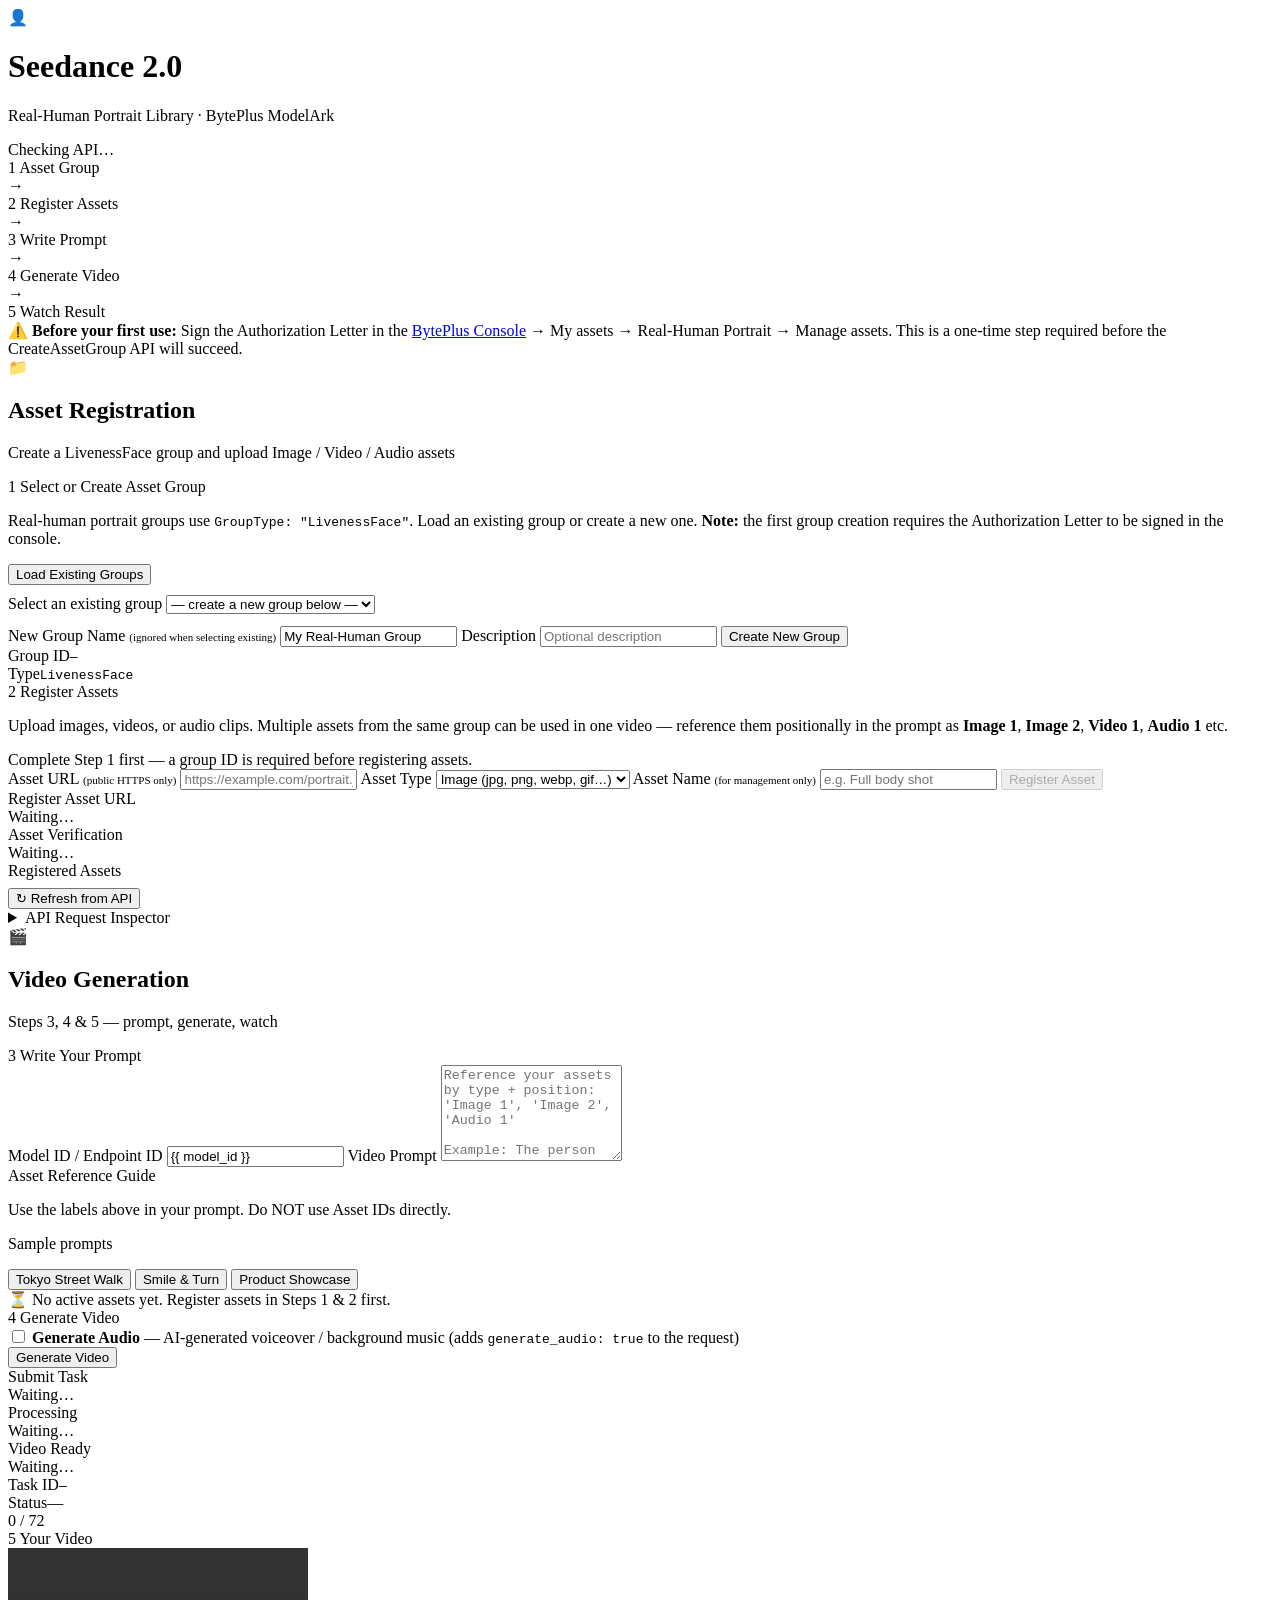
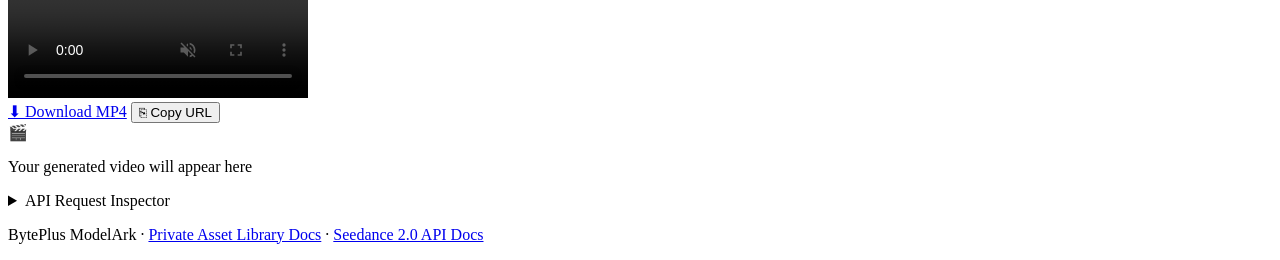
==== RealHuman_Portrait_Demo/templates/index.html @ 9e5db059 "Add RealHuman_Portrait_Demo: real-human portrait asset library workflow New Flask demo app for the B" ====
<!DOCTYPE html>
<html lang="en">
<head>
  <meta charset="UTF-8" />
  <meta name="viewport" content="width=device-width, initial-scale=1.0" />
  <title>Seedance 2.0 — Real-Human Portrait Demo | BytePlus ModelArk</title>
  <link rel="stylesheet" href="/static/css/style.css" />
</head>
<body>

<!-- ───────────── HEADER ───────────── -->
<header class="site-header">
  <div class="header-inner">
    <div class="brand">
      <div class="brand-logo">👤</div>
      <div>
        <h1>Seedance 2.0</h1>
        <p>Real-Human Portrait Library · BytePlus ModelArk</p>
      </div>
    </div>
    <div id="api-status" class="api-badge unchecked">Checking API…</div>
  </div>
</header>

<!-- ───────────── WORKFLOW DIAGRAM ───────────── -->
<section class="workflow-banner">
  <div class="workflow-steps">
    <div class="wf-step active" id="wf1">
      <span class="wf-num">1</span>
      <span class="wf-label">Asset Group</span>
    </div>
    <div class="wf-arrow">→</div>
    <div class="wf-step" id="wf2">
      <span class="wf-num">2</span>
      <span class="wf-label">Register Assets</span>
    </div>
    <div class="wf-arrow">→</div>
    <div class="wf-step" id="wf3">
      <span class="wf-num">3</span>
      <span class="wf-label">Write Prompt</span>
    </div>
    <div class="wf-arrow">→</div>
    <div class="wf-step" id="wf4">
      <span class="wf-num">4</span>
      <span class="wf-label">Generate Video</span>
    </div>
    <div class="wf-arrow">→</div>
    <div class="wf-step" id="wf5">
      <span class="wf-num">5</span>
      <span class="wf-label">Watch Result</span>
    </div>
  </div>
</section>

<!-- ───────────── PREREQUISITE NOTICE ───────────── -->
<div class="notice-bar">
  <span class="notice-icon">⚠️</span>
  <span>
    <strong>Before your first use:</strong> Sign the Authorization Letter in the
    <a href="https://console.byteplus.com/ark/region:ark+ap-southeast-1/experience/vision?modelId=dreamina-seedance-2-0-260128&tab=GenVideo" target="_blank">BytePlus Console</a>
    → My assets → Real-Human Portrait → Manage assets. This is a one-time step required before the CreateAssetGroup API will succeed.
  </span>
</div>

<!-- ───────────── MAIN CONTENT ───────────── -->
<main class="page-grid">

  <!-- ══════════════════════════════════════
       LEFT COLUMN — Asset Registration Panel
  ══════════════════════════════════════ -->
  <section class="panel" id="panel-asset">
    <div class="panel-header">
      <span class="panel-icon">📁</span>
      <div>
        <h2>Asset Registration</h2>
        <p class="panel-sub">Create a LivenessFace group and upload Image / Video / Audio assets</p>
      </div>
    </div>

    <!-- STEP 1 — Asset Group -->
    <div class="step-block" id="step1-block">
      <div class="step-label"><span class="step-badge">1</span> Select or Create Asset Group</div>
      <p class="field-hint">
        Real-human portrait groups use <code>GroupType: "LivenessFace"</code>. Load an existing group or create a new one.
        <strong>Note:</strong> the first group creation requires the Authorization Letter to be signed in the console.
      </p>

      <div style="display:flex;align-items:center;gap:8px;margin-bottom:10px">
        <button class="btn-ghost btn-sm" id="btn-load-groups">Load Existing Groups</button>
        <span id="load-groups-status" style="font-size:12px;color:var(--text-muted)"></span>
      </div>

      <div id="group-picker-wrap" class="hidden" style="margin-bottom:12px">
        <label class="field-label">Select an existing group</label>
        <select id="group-picker" class="text-input">
          <option value="">— create a new group below —</option>
        </select>
      </div>

      <label class="field-label">New Group Name <span style="font-size:11px;color:var(--text-muted)">(ignored when selecting existing)</span></label>
      <input type="text" id="group-name" class="text-input" value="My Real-Human Group" placeholder="e.g. Brand Ambassador" />

      <label class="field-label">Description</label>
      <input type="text" id="group-desc" class="text-input" placeholder="Optional description" />

      <button class="btn-primary" id="btn-create-group">
        Create New Group
      </button>

      <div id="group-result" class="id-card hidden">
        <div class="id-row"><span class="id-label">Group ID</span><code id="out-group-id">—</code></div>
        <div class="id-row"><span class="id-label">Type</span><code>LivenessFace</code></div>
      </div>
    </div>

    <!-- STEP 2 — Add Assets -->
    <div class="step-block" id="step2-block">
      <div class="step-label"><span class="step-badge">2</span> Register Assets</div>
      <p class="field-hint">
        Upload images, videos, or audio clips. Multiple assets from the same group can be used in one video — reference them positionally in the prompt as <strong>Image 1</strong>, <strong>Image 2</strong>, <strong>Video 1</strong>, <strong>Audio 1</strong> etc.
      </p>

      <div id="group-required-notice" class="alert alert-warn">
        Complete Step 1 first — a group ID is required before registering assets.
      </div>

      <div id="asset-form" class="hidden">
        <label class="field-label">Asset URL <span style="font-size:11px;color:var(--text-muted)">(public HTTPS only)</span></label>
        <input type="url" id="asset-url-input" class="text-input" placeholder="https://example.com/portrait.jpg" />

        <label class="field-label">Asset Type</label>
        <select id="asset-type-select" class="text-input">
          <option value="Image">Image (jpg, png, webp, gif…)</option>
          <option value="Video">Video (mp4, mov…)</option>
          <option value="Audio">Audio (mp3, wav, aac…)</option>
        </select>

        <label class="field-label">Asset Name <span style="font-size:11px;color:var(--text-muted)">(for management only)</span></label>
        <input type="text" id="asset-name-input" class="text-input" placeholder="e.g. Full body shot" />

        <button class="btn-primary" id="btn-add-asset" disabled>
          Register Asset
        </button>

        <!-- Progress timeline for current asset upload -->
        <div id="asset-timeline" class="timeline hidden">
          <div class="tl-item" id="tl-upload">
            <div class="tl-dot"></div>
            <div class="tl-content">
              <div class="tl-title">Register Asset URL</div>
              <div class="tl-detail">Waiting…</div>
            </div>
          </div>
          <div class="tl-item" id="tl-verify">
            <div class="tl-dot"></div>
            <div class="tl-content">
              <div class="tl-title">Asset Verification</div>
              <div class="tl-detail">Waiting…</div>
            </div>
          </div>
        </div>
      </div>

      <!-- Registered assets list -->
      <div id="assets-list-wrap" class="hidden">
        <div class="section-title">Registered Assets</div>
        <div id="assets-list" class="assets-list"></div>
        <div style="display:flex;align-items:center;gap:8px;margin-top:8px">
          <button class="btn-ghost btn-sm" id="btn-refresh-assets">↻ Refresh from API</button>
          <span id="refresh-status" style="font-size:12px;color:var(--text-muted)"></span>
        </div>
      </div>
    </div>

    <!-- API request inspector -->
    <details class="inspector" id="asset-inspector">
      <summary>API Request Inspector</summary>
      <div class="inspector-tabs">
        <button class="itab active" data-tab="req-list-groups">ListAssetGroups</button>
        <button class="itab" data-tab="req-create-group">CreateAssetGroup</button>
        <button class="itab" data-tab="req-asset">CreateAsset</button>
        <button class="itab" data-tab="req-list-assets">ListAssets</button>
        <button class="itab" data-tab="res-list-groups">List Groups ↩</button>
        <button class="itab" data-tab="res-create-group">Group ↩</button>
        <button class="itab" data-tab="res-asset">Asset ↩</button>
        <button class="itab" data-tab="res-list-assets">Assets ↩</button>
      </div>
      <pre class="code-block" id="req-list-groups">{}</pre>
      <pre class="code-block hidden" id="req-create-group">{}</pre>
      <pre class="code-block hidden" id="req-asset">{}</pre>
      <pre class="code-block hidden" id="req-list-assets">{}</pre>
      <pre class="code-block hidden" id="res-list-groups">{}</pre>
      <pre class="code-block hidden" id="res-create-group">{}</pre>
      <pre class="code-block hidden" id="res-asset">{}</pre>
      <pre class="code-block hidden" id="res-list-assets">{}</pre>
    </details>
  </section>

  <!-- ══════════════════════════════════════
       RIGHT COLUMN — Video Generation Panel
  ══════════════════════════════════════ -->
  <section class="panel" id="panel-video">
    <div class="panel-header">
      <span class="panel-icon">🎬</span>
      <div>
        <h2>Video Generation</h2>
        <p class="panel-sub">Steps 3, 4 &amp; 5 — prompt, generate, watch</p>
      </div>
    </div>

    <!-- STEP 3 — Prompt -->
    <div class="step-block">
      <div class="step-label"><span class="step-badge">3</span> Write Your Prompt</div>

      <label class="field-label">Model ID / Endpoint ID</label>
      <input
        type="text"
        id="model-id"
        class="text-input"
        value="{{ model_id }}"
        placeholder="dreamina-seedance-2-0-260128 or ep-xxxx"
      />

      <label class="field-label">Video Prompt</label>
      <textarea
        id="video-prompt"
        class="text-area"
        rows="6"
        placeholder="Reference your assets by type + position: 'Image 1', 'Image 2', 'Audio 1'&#10;&#10;Example: The person in Image 1 walks confidently through a sunlit studio, wearing the outfit from Image 2. Background music style: Audio 1.&#10;&#10;Append flags: --ratio 16:9 --resolution 1080p --duration 11"
      ></textarea>

      <!-- Asset reference guide -->
      <div id="asset-ref-guide" class="asset-ref-guide hidden">
        <div class="ref-guide-title">Asset Reference Guide</div>
        <div id="asset-ref-list" class="ref-list"></div>
        <p class="ref-note">Use the labels above in your prompt. Do NOT use Asset IDs directly.</p>
      </div>

      <div class="sample-prompts">
        <p class="field-label">Sample prompts</p>
        <button class="chip" data-prompt="The person in Image 1 walks confidently through a sunlit Tokyo street, cinematic tracking shot, photorealistic --ratio 16:9 --resolution 1080p --duration 11">Tokyo Street Walk</button>
        <button class="chip" data-prompt="Close-up of the person in Image 1 gently smiling and turning their head, soft studio lighting, 4K cinematic --ratio 9:16 --resolution 1080p --duration 5">Smile &amp; Turn</button>
        <button class="chip" data-prompt="The person in Image 1 wearing the outfit from Image 2 presents a product to the camera with a bright smile --ratio 16:9 --resolution 1080p --duration 11">Product Showcase</button>
      </div>

      <div class="asset-notice" id="asset-notice">
        <span id="asset-notice-icon">⏳</span>
        <span id="asset-notice-text">No active assets yet. Register assets in Steps 1 &amp; 2 first.</span>
      </div>
    </div>

    <!-- STEP 4 — Generation Options -->
    <div class="step-block">
      <div class="step-label"><span class="step-badge">4</span> Generate Video</div>

      <div class="gen-options">
        <label class="option-row">
          <input type="checkbox" id="opt-generate-audio" />
          <span>
            <strong>Generate Audio</strong> — AI-generated voiceover / background music
            <span class="field-hint" style="margin:0">(adds <code>generate_audio: true</code> to the request)</span>
          </span>
        </label>
      </div>

      <button class="btn-primary btn-generate" id="btn-generate">
        Generate Video
      </button>

      <div id="video-timeline" class="timeline hidden">
        <div class="tl-item" id="tl-submit">
          <div class="tl-dot"></div>
          <div class="tl-content">
            <div class="tl-title">Submit Task</div>
            <div class="tl-detail">Waiting…</div>
          </div>
        </div>
        <div class="tl-item" id="tl-poll">
          <div class="tl-dot"></div>
          <div class="tl-content">
            <div class="tl-title">Processing</div>
            <div class="tl-detail">Waiting…</div>
          </div>
        </div>
        <div class="tl-item" id="tl-done">
          <div class="tl-dot"></div>
          <div class="tl-content">
            <div class="tl-title">Video Ready</div>
            <div class="tl-detail">Waiting…</div>
          </div>
        </div>
      </div>

      <div id="task-id-row" class="id-card hidden">
        <div class="id-row"><span class="id-label">Task ID</span><code id="out-task-id">—</code></div>
        <div class="id-row"><span class="id-label">Status</span><span id="out-task-status" class="badge">—</span></div>
        <div id="progress-wrap" class="hidden">
          <div class="progress-bar"><div class="progress-fill" id="progress-fill"></div></div>
          <span class="progress-label" id="progress-label">0 / 72</span>
        </div>
      </div>
    </div>

    <!-- STEP 5 — Result -->
    <div class="step-block" id="step5-block">
      <div class="step-label"><span class="step-badge">5</span> Your Video</div>
      <div id="video-result" class="hidden">
        <video id="result-video" controls autoplay muted loop></video>
        <div class="video-actions">
          <a id="video-download-link" href="#" class="btn-primary" download>⬇ Download MP4</a>
          <button class="btn-ghost" id="btn-copy-url">⎘ Copy URL</button>
        </div>
        <div id="video-url-display" class="url-display"></div>
      </div>
      <div id="video-placeholder" class="video-placeholder">
        <div>🎬</div>
        <p>Your generated video will appear here</p>
      </div>
    </div>

    <!-- API request inspector -->
    <details class="inspector" id="video-inspector">
      <summary>API Request Inspector</summary>
      <div class="inspector-tabs">
        <button class="itab active" data-tab="req-video">Create Task Request</button>
        <button class="itab" data-tab="res-video-create">Create Task Response</button>
        <button class="itab" data-tab="res-video-poll">Latest Poll Response</button>
      </div>
      <pre class="code-block" id="req-video">{}</pre>
      <pre class="code-block hidden" id="res-video-create">{}</pre>
      <pre class="code-block hidden" id="res-video-poll">{}</pre>
    </details>
  </section>

</main>

<!-- ───────────── FOOTER ───────────── -->
<footer class="site-footer">
  <p>BytePlus ModelArk · <a href="https://docs.byteplus.com/en/docs/ModelArk/2333565" target="_blank">Private Asset Library Docs</a> · <a href="https://docs.byteplus.com/en/docs/ModelArk/1520757" target="_blank">Seedance 2.0 API Docs</a></p>
</footer>

<script src="/static/js/app.js"></script>
</body>
</html>
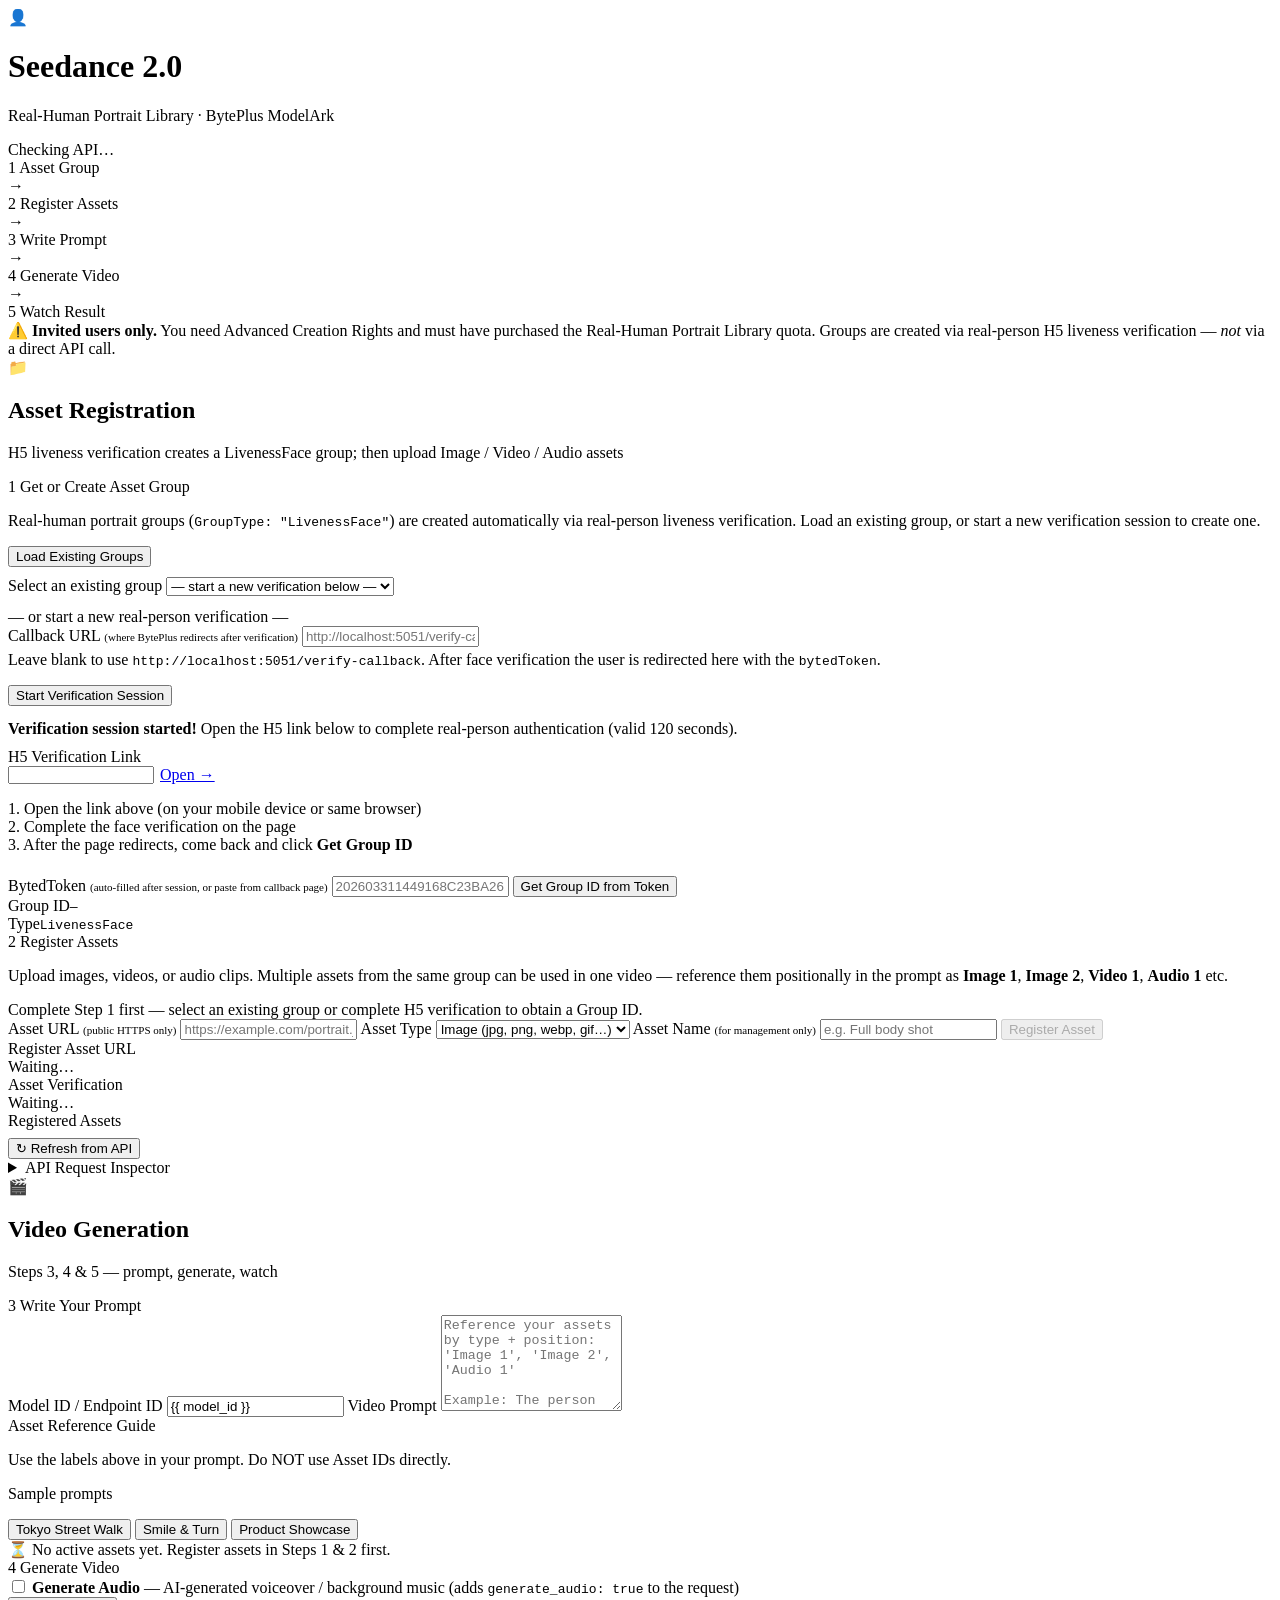
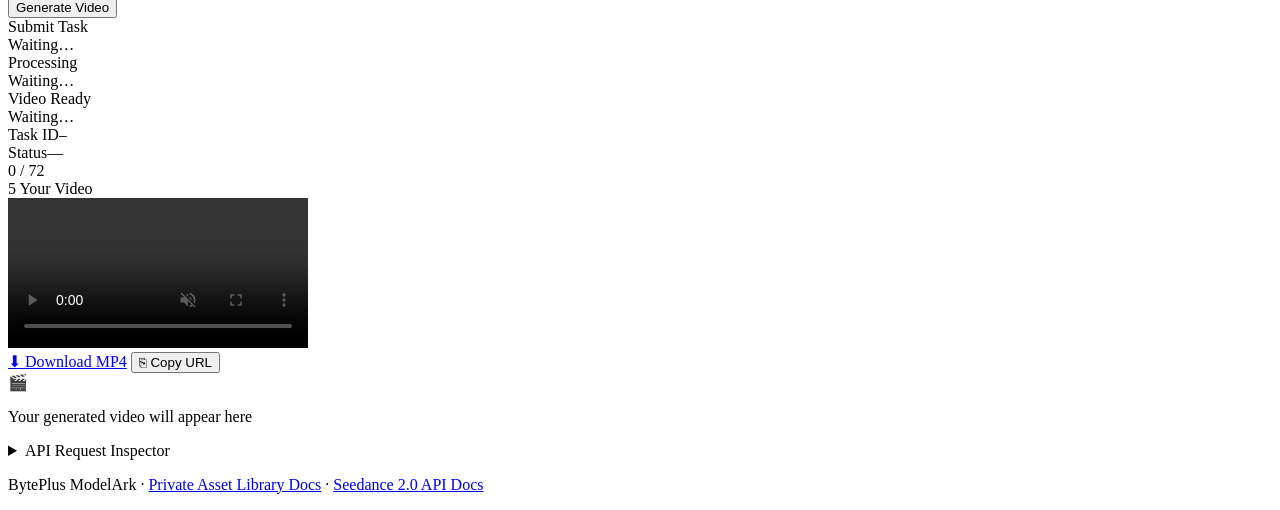
==== commit e3baf9e2: "Fix Step 1: replace CreateAssetGroup with H5 liveness verification flow Real-human portrait groups c" ====
--- a/RealHuman_Portrait_Demo/templates/index.html
+++ b/RealHuman_Portrait_Demo/templates/index.html
@@ -56,9 +56,8 @@
 <div class="notice-bar">
   <span class="notice-icon">⚠️</span>
   <span>
-    <strong>Before your first use:</strong> Sign the Authorization Letter in the
-    <a href="https://console.byteplus.com/ark/region:ark+ap-southeast-1/experience/vision?modelId=dreamina-seedance-2-0-260128&tab=GenVideo" target="_blank">BytePlus Console</a>
-    → My assets → Real-Human Portrait → Manage assets. This is a one-time step required before the CreateAssetGroup API will succeed.
+    <strong>Invited users only.</strong> You need Advanced Creation Rights and must have purchased the Real-Human Portrait Library quota.
+    Groups are created via real-person H5 liveness verification — <em>not</em> via a direct API call.
   </span>
 </div>
 
@@ -73,18 +72,19 @@
       <span class="panel-icon">📁</span>
       <div>
         <h2>Asset Registration</h2>
-        <p class="panel-sub">Create a LivenessFace group and upload Image / Video / Audio assets</p>
+        <p class="panel-sub">H5 liveness verification creates a LivenessFace group; then upload Image / Video / Audio assets</p>
       </div>
     </div>
 
     <!-- STEP 1 — Asset Group -->
     <div class="step-block" id="step1-block">
-      <div class="step-label"><span class="step-badge">1</span> Select or Create Asset Group</div>
+      <div class="step-label"><span class="step-badge">1</span> Get or Create Asset Group</div>
       <p class="field-hint">
-        Real-human portrait groups use <code>GroupType: "LivenessFace"</code>. Load an existing group or create a new one.
-        <strong>Note:</strong> the first group creation requires the Authorization Letter to be signed in the console.
+        Real-human portrait groups (<code>GroupType: "LivenessFace"</code>) are created automatically via real-person liveness verification.
+        Load an existing group, or start a new verification session to create one.
       </p>
 
+      <!-- Load existing groups -->
       <div style="display:flex;align-items:center;gap:8px;margin-bottom:10px">
         <button class="btn-ghost btn-sm" id="btn-load-groups">Load Existing Groups</button>
         <span id="load-groups-status" style="font-size:12px;color:var(--text-muted)"></span>
@@ -93,19 +93,51 @@
       <div id="group-picker-wrap" class="hidden" style="margin-bottom:12px">
         <label class="field-label">Select an existing group</label>
         <select id="group-picker" class="text-input">
-          <option value="">— create a new group below —</option>
+          <option value="">— start a new verification below —</option>
         </select>
       </div>
 
-      <label class="field-label">New Group Name <span style="font-size:11px;color:var(--text-muted)">(ignored when selecting existing)</span></label>
-      <input type="text" id="group-name" class="text-input" value="My Real-Human Group" placeholder="e.g. Brand Ambassador" />
-
-      <label class="field-label">Description</label>
-      <input type="text" id="group-desc" class="text-input" placeholder="Optional description" />
-
-      <button class="btn-primary" id="btn-create-group">
-        Create New Group
+      <!-- Divider -->
+      <div class="or-divider"><span>— or start a new real-person verification —</span></div>
+
+      <!-- Verification session -->
+      <label class="field-label">Callback URL <span style="font-size:11px;color:var(--text-muted)">(where BytePlus redirects after verification)</span></label>
+      <input type="url" id="callback-url" class="text-input" placeholder="http://localhost:5051/verify-callback" />
+      <p class="field-hint" style="margin-top:4px">
+        Leave blank to use <code>http://localhost:5051/verify-callback</code>. After face verification the user is redirected here with the <code>bytedToken</code>.
+      </p>
+
+      <button class="btn-primary" id="btn-start-verify">
+        Start Verification Session
       </button>
+
+      <!-- H5 Link display (shown after session starts) -->
+      <div id="verify-session-result" class="hidden" style="margin-top:14px">
+        <div class="alert alert-info" style="margin-bottom:10px">
+          <strong>Verification session started!</strong> Open the H5 link below to complete real-person authentication (valid 120 seconds).
+        </div>
+        <label class="field-label">H5 Verification Link</label>
+        <div style="display:flex;gap:6px;align-items:center;margin-bottom:10px">
+          <input type="text" id="out-h5-link" class="text-input" readonly style="font-size:11px" />
+          <a id="btn-open-h5" href="#" target="_blank" class="btn-ghost btn-sm" style="white-space:nowrap">Open →</a>
+        </div>
+        <p class="field-hint">
+          1. Open the link above (on your mobile device or same browser)<br>
+          2. Complete the face verification on the page<br>
+          3. After the page redirects, come back and click <strong>Get Group ID</strong>
+        </p>
+      </div>
+
+      <!-- Token input + Get Group ID -->
+      <div style="margin-top:12px">
+        <label class="field-label">BytedToken <span style="font-size:11px;color:var(--text-muted)">(auto-filled after session, or paste from callback page)</span></label>
+        <input type="text" id="byted-token-input" class="text-input" placeholder="202603311449168C23BA26..." />
+
+        <button class="btn-primary" id="btn-get-group" style="margin-top:6px">
+          Get Group ID from Token
+        </button>
+        <span id="get-group-status" style="font-size:12px;color:var(--text-muted);margin-left:8px"></span>
+      </div>
 
       <div id="group-result" class="id-card hidden">
         <div class="id-row"><span class="id-label">Group ID</span><code id="out-group-id">—</code></div>
@@ -121,7 +153,7 @@
       </p>
 
       <div id="group-required-notice" class="alert alert-warn">
-        Complete Step 1 first — a group ID is required before registering assets.
+        Complete Step 1 first — select an existing group or complete H5 verification to obtain a Group ID.
       </div>
 
       <div id="asset-form" class="hidden">
@@ -177,20 +209,24 @@
       <summary>API Request Inspector</summary>
       <div class="inspector-tabs">
         <button class="itab active" data-tab="req-list-groups">ListAssetGroups</button>
-        <button class="itab" data-tab="req-create-group">CreateAssetGroup</button>
+        <button class="itab" data-tab="req-verify-session">CreateValidateSession</button>
+        <button class="itab" data-tab="req-group-token">GetValidateResult</button>
         <button class="itab" data-tab="req-asset">CreateAsset</button>
         <button class="itab" data-tab="req-list-assets">ListAssets</button>
         <button class="itab" data-tab="res-list-groups">List Groups ↩</button>
-        <button class="itab" data-tab="res-create-group">Group ↩</button>
+        <button class="itab" data-tab="res-verify-session">Session ↩</button>
+        <button class="itab" data-tab="res-group-token">Group ↩</button>
         <button class="itab" data-tab="res-asset">Asset ↩</button>
         <button class="itab" data-tab="res-list-assets">Assets ↩</button>
       </div>
       <pre class="code-block" id="req-list-groups">{}</pre>
-      <pre class="code-block hidden" id="req-create-group">{}</pre>
+      <pre class="code-block hidden" id="req-verify-session">{}</pre>
+      <pre class="code-block hidden" id="req-group-token">{}</pre>
       <pre class="code-block hidden" id="req-asset">{}</pre>
       <pre class="code-block hidden" id="req-list-assets">{}</pre>
       <pre class="code-block hidden" id="res-list-groups">{}</pre>
-      <pre class="code-block hidden" id="res-create-group">{}</pre>
+      <pre class="code-block hidden" id="res-verify-session">{}</pre>
+      <pre class="code-block hidden" id="res-group-token">{}</pre>
       <pre class="code-block hidden" id="res-asset">{}</pre>
       <pre class="code-block hidden" id="res-list-assets">{}</pre>
     </details>
